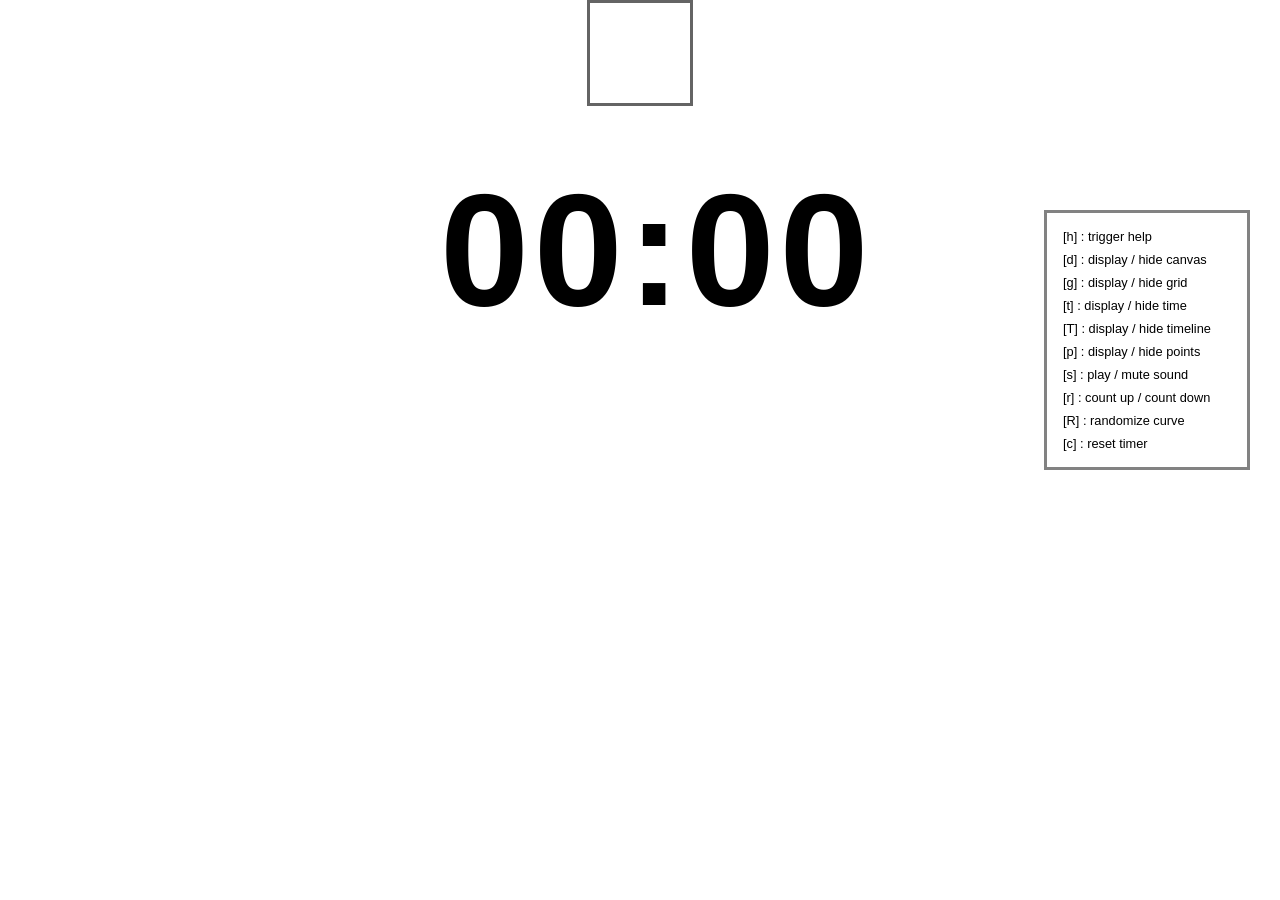
==== index.html @ 49ff8007 "added everything" ====
<!DOCTYPE html>
<html>
  <head>
    <meta charset="utf-8"/>
    <title>Counting Down</title>
    <link href="./css/style.css" type="text/css" rel="stylesheet"/>
    <script type="application/javascript">
    </script>
    <script type="application/javascript" src="js/jquery.min.js"></script>
    <script type="application/javascript" src="js/geometry.js"></script>
    <script type="application/javascript" src="js/timeline.js"></script>
    <script type="application/javascript" src="js/interaction.js"></script>
    <script type="application/javascript" src="js/app.js"></script>
  </head>
  <body>
    <div id="canvas_wrapper">
      <canvas id="canvas" width="100" height="100"></canvas>
    </div><!-- div#canvas_wrapper -->
    <div id="counter">
      <p><span id="counter_min">00</span>:<span id="counter_sec">00</span></p>
    </div>
    <div id="help">
      <ul>
        <li>[h] : trigger help</li>
        <li>[d] : display / hide canvas</li>
        <li>[g] : display / hide grid</li>
        <li>[t] : display / hide time</li>
        <li>[T] : display / hide timeline</li>
        <li>[p] : display / hide points</li>
        <li>[s] : play / mute sound</li>
        <li>[r] : count up / count down</li>
        <li>[R] : randomize curve</li>
        <li>[c] : reset timer</li>
      </ul>
    </div>
  </body>
</html>
---- css/style.css ----
* {
  margin: 0;
  padding: 0;
  font-family:"DINOT", YuGothic,"游ゴシック体","Yu Gothic", sans-serif;
}
ul, li {
  list-style: none;
}
html {
  font-size: 16px;
}
body {
  height: 100%;
  min-height: 500px;
  position: relative;
}

canvas {
  border: 3px solid rgb(100, 100, 100);
  margin: auto;
  display: block;
}
#canvas_wrapper {
  width: 100%;
}

#counter {
  position: absolute;
  float: left;
  left: 50%;
  top: 50%;
  height: 200px;
  width: 400px;
  margin-top: -100px;
  margin-left: -200px;
  display: table;
}
#counter p {
  display: table-cell;
  vertical-align: middle;
  text-align: center;
  font-size: 10.0rem;
  font-weight: bold;
  letter-spacing: 0.3rem;
}

#help {
  width: 200px;
  font-size: 0.8rem;
  border: 3px solid rgb(130, 130, 130);
  background-color: white;
  position: absolute;
  float: right;
  right: 30px;
  bottom: 30px;
}
#help ul {
  margin: 1rem;
}
#help li {
  margin: 0.5rem 0;
}
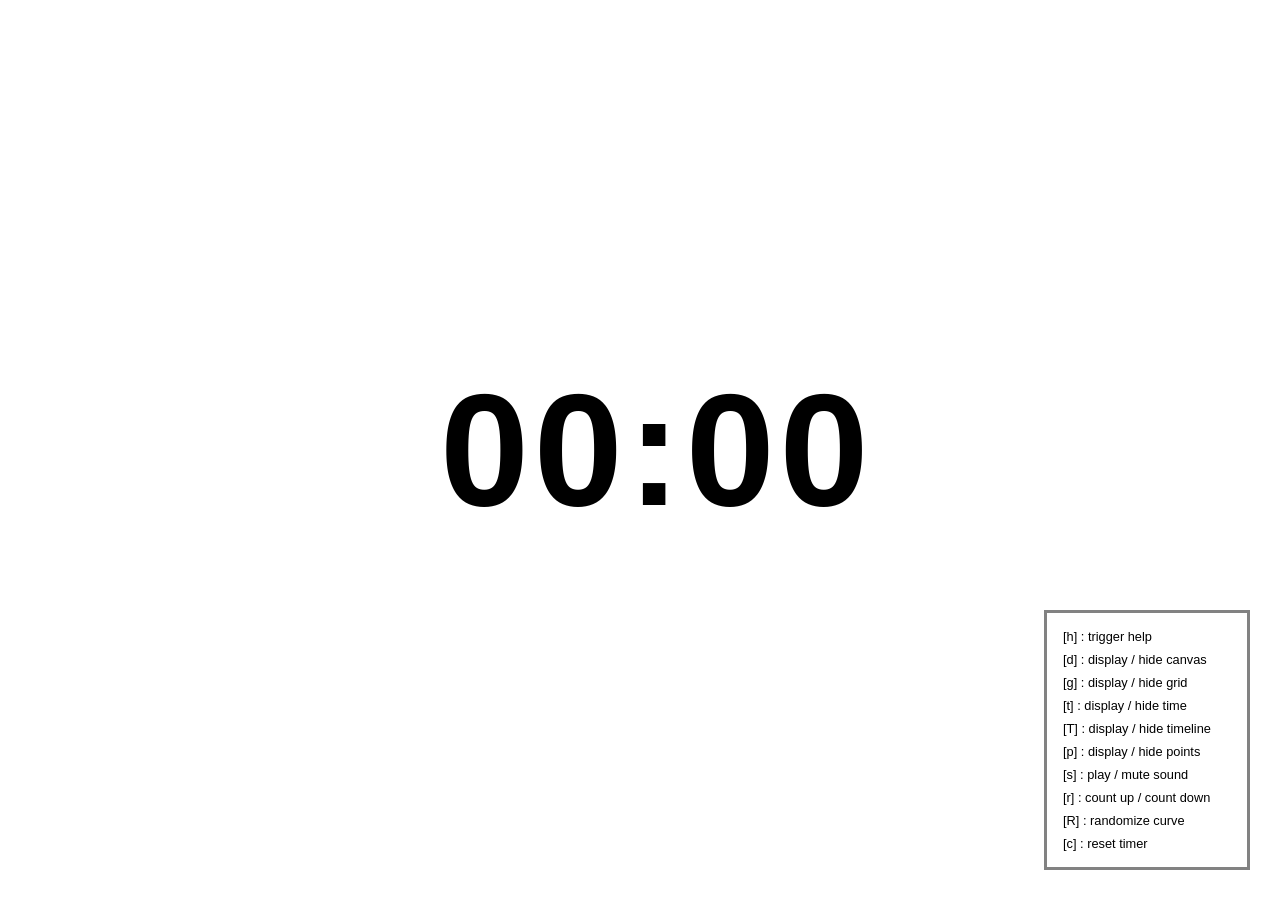
==== commit 495cacd8: "added pattern generation script" ====
--- a/index.html
+++ b/index.html
@@ -10,6 +10,7 @@
     <script type="application/javascript" src="js/geometry.js"></script>
     <script type="application/javascript" src="js/timeline.js"></script>
     <script type="application/javascript" src="js/interaction.js"></script>
+    <script type="application/javascript" src="js/canvas.js"></script>
     <script type="application/javascript" src="js/app.js"></script>
   </head>
   <body>
--- a/css/style.css
+++ b/css/style.css
@@ -16,8 +16,7 @@
 }
 
 canvas {
-  border: 3px solid rgb(100, 100, 100);
-  margin: auto;
+  margin: 0;
   display: block;
 }
 #canvas_wrapper {
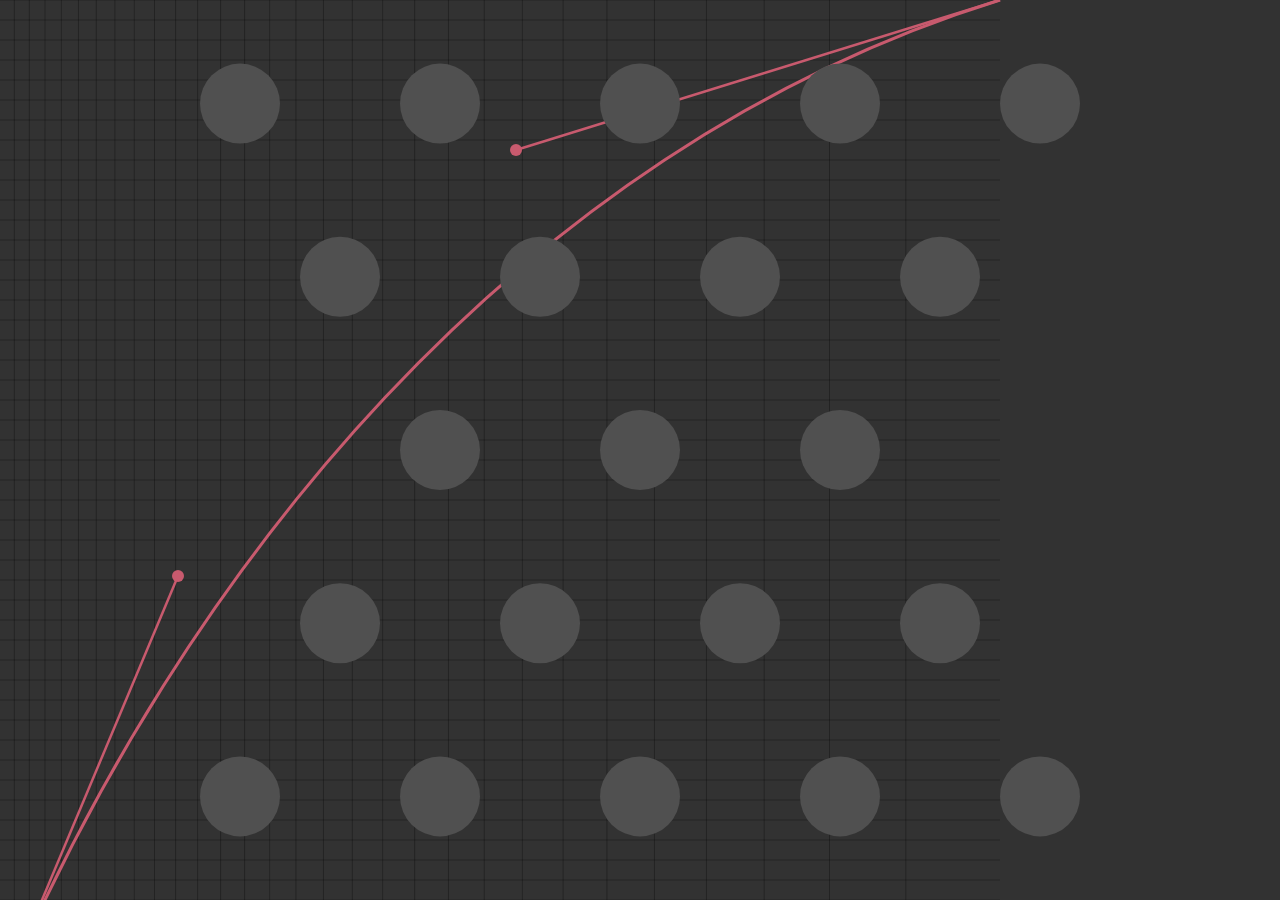
==== commit aae9d763: "adding more fixes for randomness..." ====
--- a/index.html
+++ b/index.html
@@ -2,7 +2,7 @@
 <html>
   <head>
     <meta charset="utf-8"/>
-    <title>Counting Down</title>
+    <title>YourGlass</title>
     <link href="./css/style.css" type="text/css" rel="stylesheet"/>
     <script type="application/javascript">
     </script>
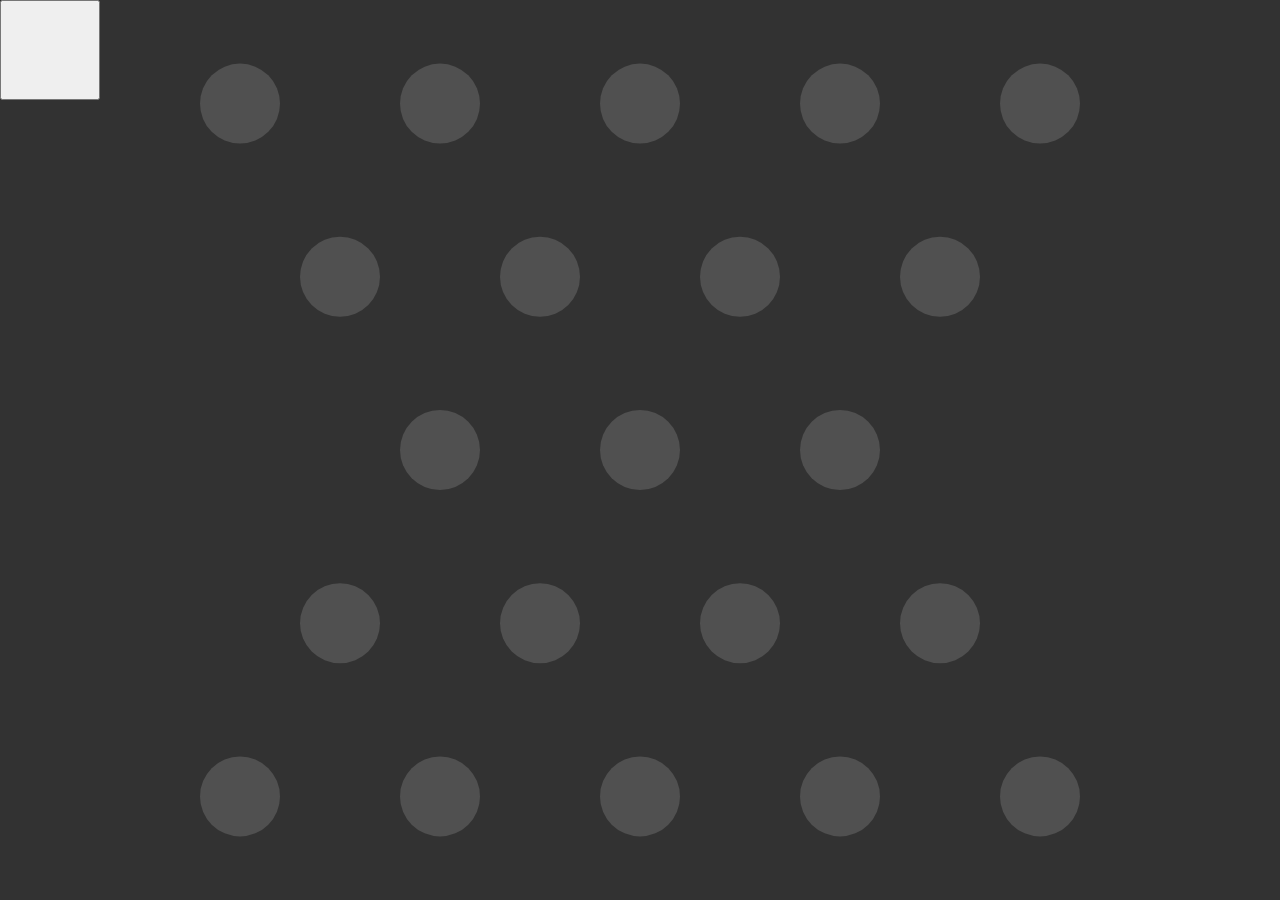
==== commit 905f4e50: "added secret reload button" ====
--- a/index.html
+++ b/index.html
@@ -34,5 +34,6 @@
         <li>[c] : reset timer</li>
       </ul>
     </div>
+    <button id="reload"></button>
   </body>
 </html>
--- a/css/style.css
+++ b/css/style.css
@@ -59,4 +59,12 @@
 #help li {
   margin: 0.5rem 0;
 }
+#reload {
+  display: block;
+  width: 100px;
+  height: 100px;
+  position: absolute;
+  top: 0;
+  left: 0;
+}
 
